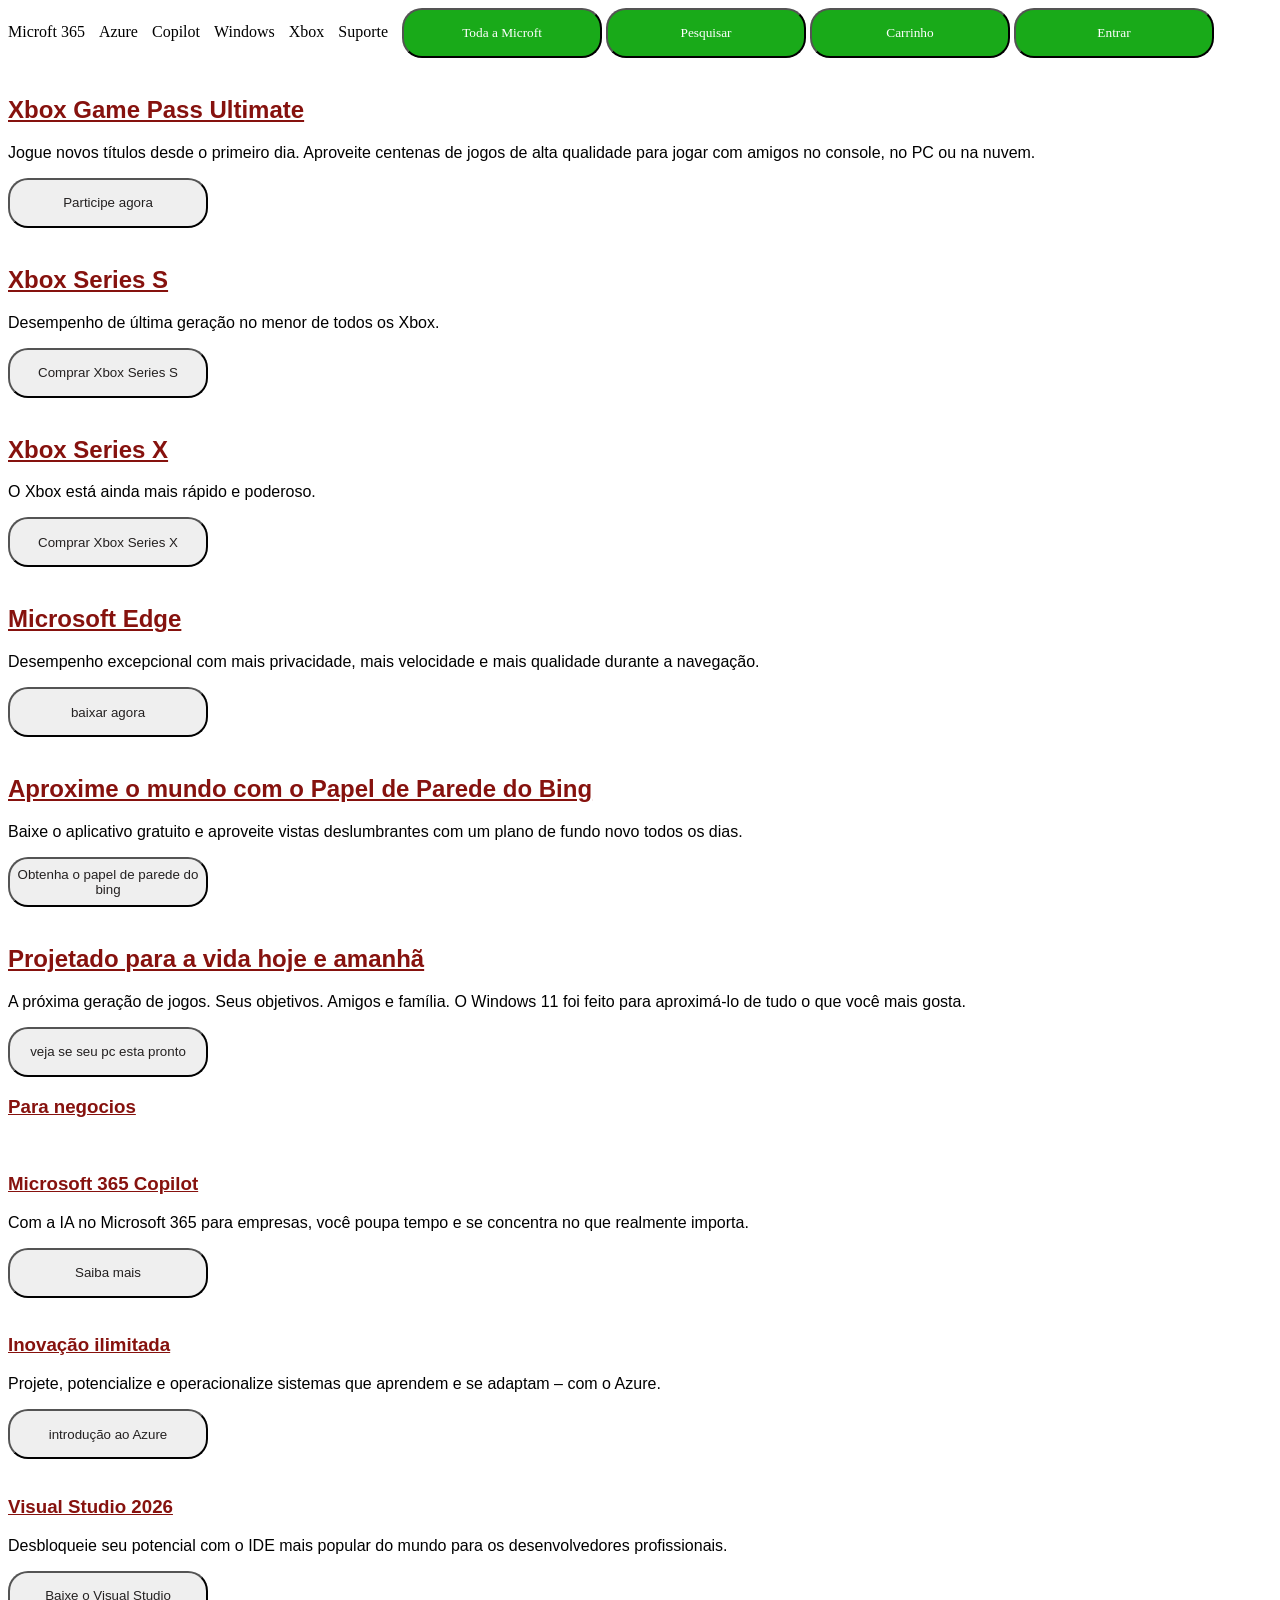
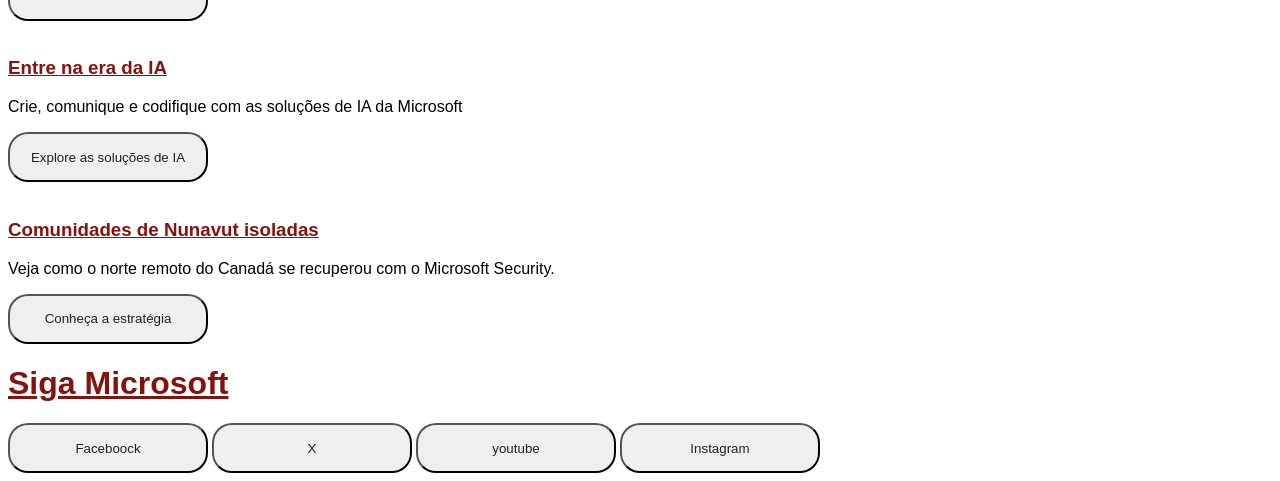
==== 3 desafio/index.html @ 16ce212e "Add files via upload" ====
<!DOCTYPE html>
<html lang="en">
<head>
    <meta charset="UTF-8">
    <meta name="viewport" content="width=device-width, initial-scale=1.0">
    <link rel="stylesheet" href="index.css">
    <title>Document</title>
</head>
<body>
    <header>
         <div class="opcoes">Microft 365</div>
         <div class="opcoes">Azure</div>
         <div class="opcoes">Copilot</div> 
         <div class="opcoes">Windows</div>
         <div class="opcoes">Xbox</div> 
         <div class="opcoes">Suporte</div>
        
         <button class="Botoes inicio">Toda a Microft</button>
         <button class="Botoes inicio">Pesquisar</button>
         <button class="Botoes inicio">Carrinho</button>
         <button class="Botoes inicio">Entrar</button>
    </header>

    <nav>
     <img src="https://cdn-dynmedia-1.microsoft.com/is/image/microsoftcorp/Hero-Desktop-Digital-Content-Xbox-Game-Pass-Oct25:VP5-1920x600" alt="">
       <h1 id="Game Pass titulo">Xbox Game Pass Ultimate</h1>
       <p id="Game pass descricao">Jogue novos títulos desde o primeiro dia. Aproveite centenas de jogos de alta qualidade para jogar com amigos no console, no PC ou na nuvem.</p>
       <button>Participe agora</button>
    </nav>

    <main>

    <section>
      <div> <img src="https://cdn-dynmedia-1.microsoft.com/is/image/microsoftcorp/gldn-XSS-CP-Xbox-Series-S-Evergreen?wid=380&hei=213&fit=crop" alt="">
        <h1>Xbox Series S</h1>
        <p>Desempenho de última geração no menor de todos os Xbox.</p>
        <button>Comprar Xbox Series S </button>
    </div>

      <div><img src="https://cdn-dynmedia-1.microsoft.com/is/image/microsoftcorp/gldn-XSX-CP-Xbox-Series-X?wid=380&hei=213&fit=crop" alt="">
        <h1>Xbox Series X </h1>
        <p>O Xbox está ainda mais rápido e poderoso.</p>
        <button>Comprar Xbox Series X </button>
    </div>
      <div><img src="https://cdn-dynmedia-1.microsoft.com/is/image/microsoftcorp/gldn-MSFT-CP-Edge?wid=380&hei=213&fit=crop" alt="">
         <h1>Microsoft Edge </h1>
        <p>Desempenho excepcional com mais privacidade, mais velocidade e mais qualidade durante a navegação.</p>
        <button>baixar agora </button>
    </div>
      <div><img src="https://cdn-dynmedia-1.microsoft.com/is/image/microsoftcorp/Content-Card-Bing-Wallpaper-Giants-Causeway?wid=380&hei=213&fit=crop" alt="">
        <h1>Aproxime o mundo com o Papel de Parede do Bing </h1>
        <p>Baixe o aplicativo gratuito e aproveite vistas deslumbrantes com um plano de fundo novo todos os dias.</p>
        <button>Obtenha o papel de parede do bing </button>
    </div>

    <div>
        <img src="https://cdn-dynmedia-1.microsoft.com/is/image/microsoftcorp/Highlight-Hero-Windows11-GlobalLaunch:VP5-1596x600" alt="">
        <h1>Projetado para a vida hoje e amanhã</h1>
        <p>A próxima geração de jogos. Seus objetivos. Amigos e família. O Windows 11 foi feito para aproximá-lo de tudo o que você mais gosta.</p>
        <button>veja se seu pc esta pronto</button>
    </div>
   
    <section>
      <h1>Para negocios</h1>
      <div><img src="https://cdn-dynmedia-1.microsoft.com/is/image/microsoftcorp/Content-Card-Microsoft-365-Copilot-COMMR-0625?wid=380&hei=213&fit=crop" alt=""></div>
       <h1>Microsoft 365 Copilot</h1>
       <p>Com a IA no Microsoft 365 para empresas, você poupa tempo e se concentra no que realmente importa.</p>
       <button>Saiba mais</button>

        <div><img src="https://cdn-dynmedia-1.microsoft.com/is/image/microsoftcorp/Feature-Azure-Wave-Off-White?wid=380&hei=213&fit=crop" alt=""></div>
        <h1>Inovação ilimitada</h1>
        <p>Projete, potencialize e operacionalize sistemas que aprendem e se adaptam – com o Azure.</p>
        <button>introdução ao Azure</button>
       

        <div><img src="https://cdn-dynmedia-1.microsoft.com/is/image/microsoftcorp/Content-Card-Visual-Studio-2026-Screen-Closeup?wid=380&hei=213&fit=crop" alt=""></div>
        <h1>Visual Studio 2026</h1>
        <p>Desbloqueie seu potencial com o IDE mais popular do mundo para os desenvolvedores profissionais.</p>
        <button>Baixe o Visual Studio</button>


        <div><img src="https://cdn-dynmedia-1.microsoft.com/is/image/microsoftcorp/Content-Card-Azure-AI-Bloom?wid=380&hei=213&fit=crop" alt=""></div>
        <h1>Entre na era da IA</h1>
        <p>Crie, comunique e codifique com as soluções de IA da Microsoft</p>
        <button>Explore as soluções de IA</button>
    </section>

    <nav>
        <div> 
        <img src="https://cdn-dynmedia-1.microsoft.com/is/image/microsoftcorp/Highlight-Microsoft-Security-Nunavut:VP5-1596x600" alt="">
        <h1>Comunidades de Nunavut isoladas</h1>
        <p>Veja como o norte remoto do Canadá se recuperou com o Microsoft Security.</p>
        <button>Conheça a estratégia</button>
        </div>
    </nav>
    <section>

</main>

<div>
   <h1>Siga Microsoft </h1>
   <button>Faceboock</button>
   <button>X</button>
   <button>youtube</button>
   <button>Instagram</button>
</div>

</body>
</html>
---- 3 desafio/index.css ----
h1{
    color: rgb(134, 18, 14);
    font-family: Arial, Helvetica, sans-serif;
    text-decoration: underline;
}

button{
    border-radius: 20px;
    color: rgb(36, 33, 33);  
    width: 200px;
    height: 50px;  
    cursor: pointer;
}

p{
    font-family: Arial, Helvetica, sans-serif;
    font-size: medium;
}

image{
    border-radius: 25px;
}

.opcoes{
 display: inline-block;
  margin-right: 10px;


}

.Botoes{
    color: rgb(255, 255, 255);
    border-color: black;
    font-family: 'Times New Roman', Times, serif;
     background-color: rgb(25,170,25);
}

#Game Pass titulo{
     font-family: 'Times New Roman', Times, serif;
}
    

#Game pass descricao{
    font-family: Arial, Helvetica, sans-serif;
}
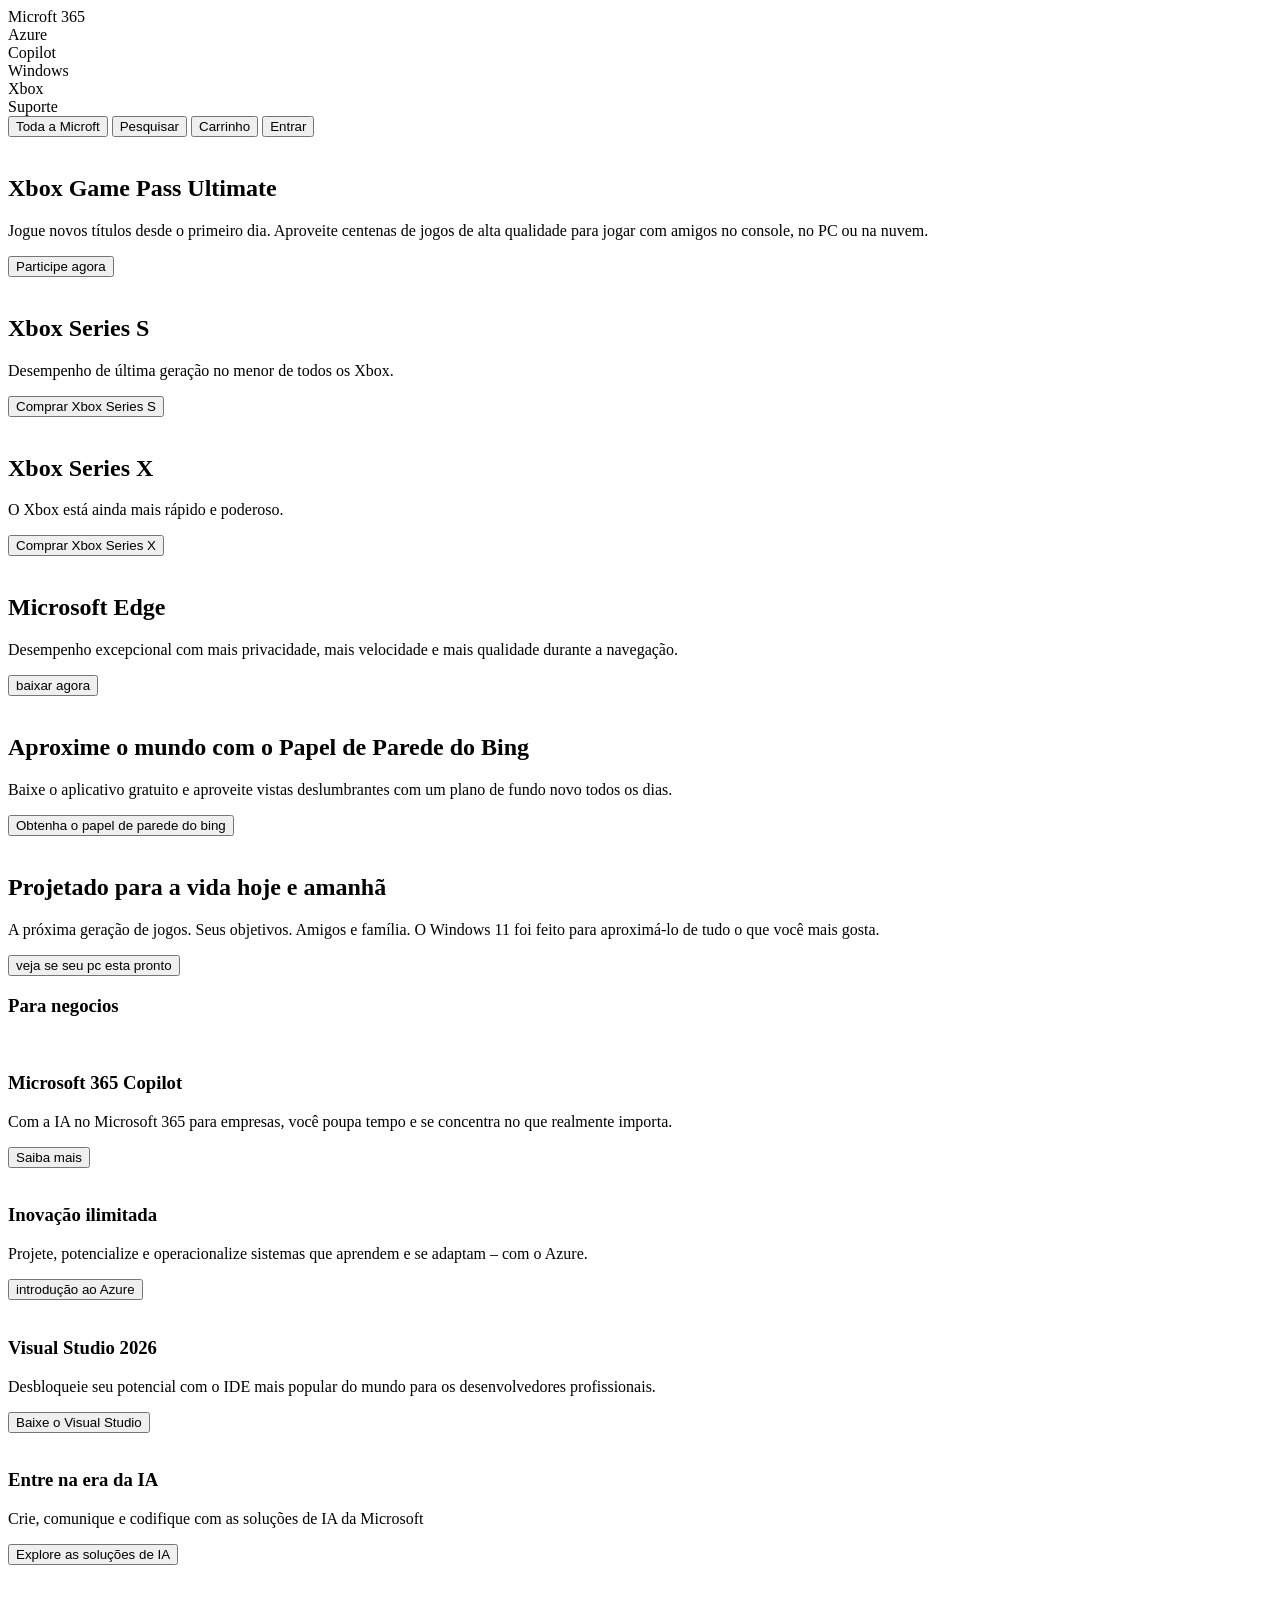
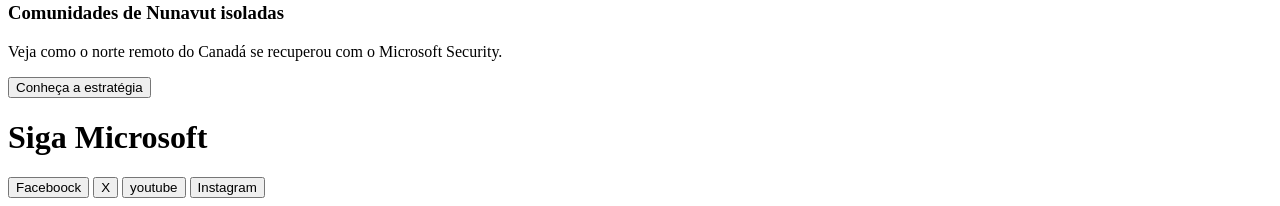
==== commit 7225c0be: "atividade nova nova atividade" ====
--- a/3 desafio/index.html
+++ b/3 desafio/index.html
@@ -15,23 +15,24 @@
          <div class="opcoes">Xbox</div> 
          <div class="opcoes">Suporte</div>
         
-         <button class="Botoes inicio">Toda a Microft</button>
-         <button class="Botoes inicio">Pesquisar</button>
-         <button class="Botoes inicio">Carrinho</button>
-         <button class="Botoes inicio">Entrar</button>
+         <button class="botoes cabeca">Toda a Microft</button>
+         <button class="botoes cabeca" >Pesquisar</button>
+         <button class="botoes cabeca">Carrinho</button>
+         <button class="botoes cabeca">Entrar</button>
     </header>
 
     <nav>
      <img src="https://cdn-dynmedia-1.microsoft.com/is/image/microsoftcorp/Hero-Desktop-Digital-Content-Xbox-Game-Pass-Oct25:VP5-1920x600" alt="">
-       <h1 id="Game Pass titulo">Xbox Game Pass Ultimate</h1>
-       <p id="Game pass descricao">Jogue novos títulos desde o primeiro dia. Aproveite centenas de jogos de alta qualidade para jogar com amigos no console, no PC ou na nuvem.</p>
+       <h1 id="Game-Pass-titulo">Xbox Game Pass Ultimate</h1>
+       <p class="descricoes">Jogue novos títulos desde o primeiro dia. Aproveite centenas de jogos de alta qualidade para jogar com amigos no console, no PC ou na nuvem.</p>
        <button>Participe agora</button>
     </nav>
 
     <main>
 
     <section>
-      <div> <img src="https://cdn-dynmedia-1.microsoft.com/is/image/microsoftcorp/gldn-XSS-CP-Xbox-Series-S-Evergreen?wid=380&hei=213&fit=crop" alt="">
+      <div> <img id="primeira-imagem"
+        src="https://cdn-dynmedia-1.microsoft.com/is/image/microsoftcorp/gldn-XSS-CP-Xbox-Series-S-Evergreen?wid=380&hei=213&fit=crop" alt="">
         <h1>Xbox Series S</h1>
         <p>Desempenho de última geração no menor de todos os Xbox.</p>
         <button>Comprar Xbox Series S </button>
